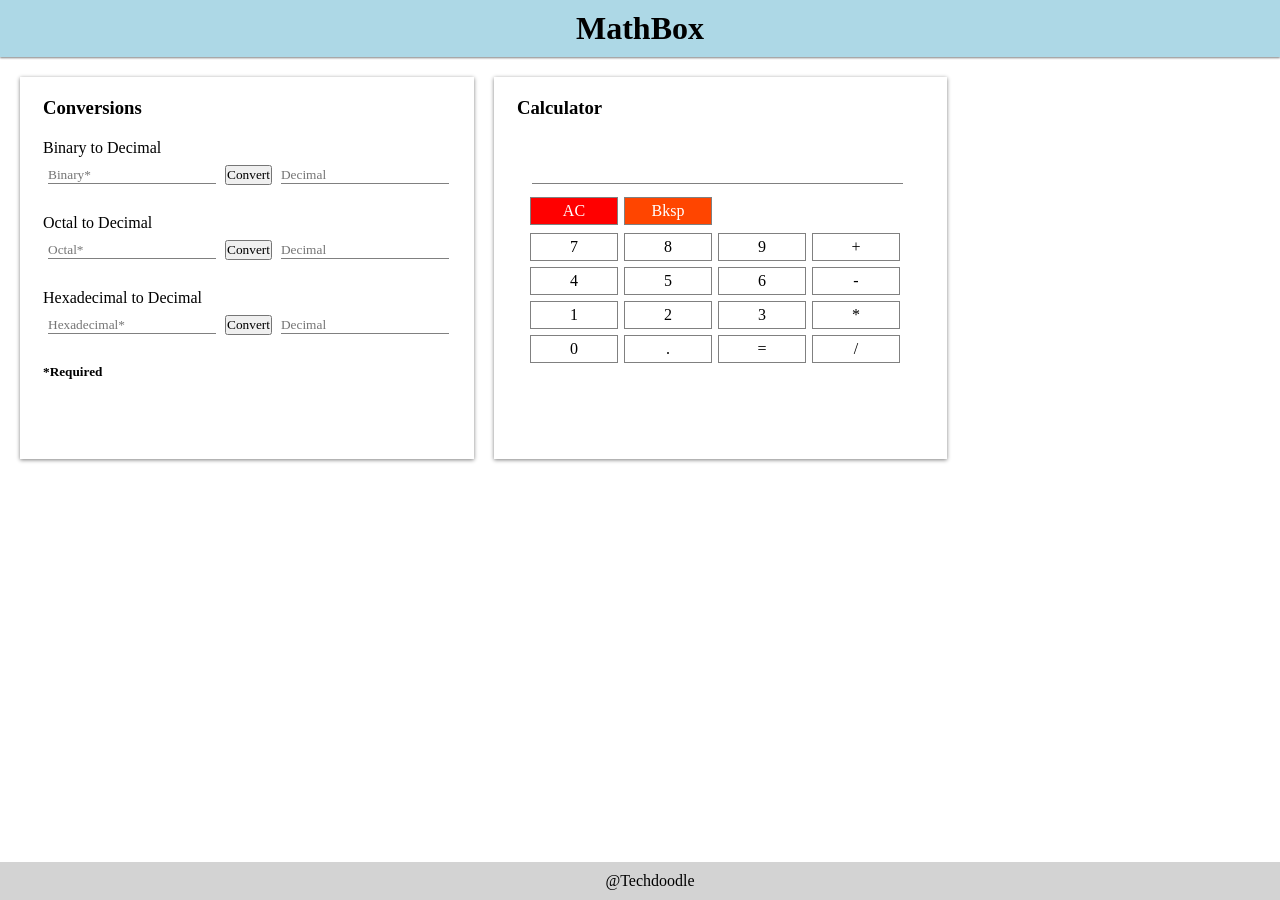
==== index.html @ 4e760d3f "//JavaScript Attemo 3.0.1.5" ====
<!DOCTYPE html>
<html lang="en">
<head>
    <meta charset="UTF-8">
    <meta name="viewport" content="width=device-width, initial-scale=1.0">
    <link rel="stylesheet" href="css/index.css">
    <link rel="shortcut icon" href="favicon.ico" type="image/x-icon">
    <meta http-equiv="X-UA-Compatible" content="ie=edge">
    <title>MathBox</title>
</head>
<body>
    <header>
        <h1>MathBox</h1>
    </header>
    <div id="container_main">
        <div id="conversions">
            <h3>Conversions</h3>
            <div class="convert">
                <p>Binary to Decimal</p>
                <input type="number" id="binary" placeholder="Binary*" >
                <button type="button" onclick="bin2dec()" class="butt">Convert</button>
                <input type="number" id="decimal" placeholder="Decimal" disabled>
            </div>
            <div class="convert">
                <p>Octal to Decimal</p>
                <input type="number" id="octal" placeholder="Octal*" >
                <button type="button" onclick="oct2dec()" class="butt">Convert</button>
                <input type="number" id="decima" placeholder="Decimal" disabled>
            </div>
            <div class="convert">
                <p>Hexadecimal to Decimal</p>
                <input id="hexadec" placeholder="Hexadecimal*" >
                <button type="button" onclick="hex2dec()" class="butt">Convert</button>
                <input type="number" id="decim" placeholder="Decimal" disabled>
            </div>
            <h5>*Required</h5>
        </div>
        <div id="calculator">
            <h3>Calculator</h3>
            <div id="calcApp">
                <input type="text" id="calcscreen" value="" disabled >
                <ul id="keys">
                    <li id="AC" onclick="Key_ac()">AC</li>
                    <li id="bksp" onclick="Key_bk()">Bksp</li> <br><br>
                    <li value="7" id="7" onclick="Key_7()" >7</li>
                    <li value="8" id="8" onclick="Key_8()" >8</li>
                    <li value="9" id="9" onclick="Key_9()" >9</li>
                    <li value="+" id="+" onclick="Key_plus()" >+</li>
                    <li value="4" id="4" onclick="Key_4()" >4</li>
                    <li value="5" id="5" onclick="Key_5()" >5</li>
                    <li value="6" id="6" onclick="Key_6()" >6</li>
                    <li value="-" id="-" onclick="Key_minus()" >-</li>
                    <li value="1" id="1" onclick="Key_1()" >1</li>
                    <li value="2" id="2" onclick="Key_2()" >2</li>
                    <li value="3" id="3" onclick="Key_3()" >3</li>
                    <li value="*" id="*" onclick="Key_mul()" >*</li>
                    <li value="0" id="0" onclick="Key_0()" >0</li>
                    <li value="." id="." onclick="Key_decimal()" >.</li>
                    <li onclick="Calculator()" >=</li>
                    <li value="/" id="/" onclick="Key_div()" >/</li>
                </ul>
            </div>
        </div>
    </div>
    <footer>
        <p>@Techdoodle</p>
    </footer>
    <script src="js/index.js"></script>
</body>
</html>
---- css/index.css ----
*{
    font-family: 'Segoe UI';
    padding: 0px;
    margin: 0px;
}

header{
    background: lightblue;
    padding: 10px;
    box-shadow: 0px 1px 2px 0px gray;
    text-align: center;
}

#container_main{
    margin: 10px;
    display: flex;
}

#conversions, #calculator{
    box-shadow: 0px 1px 4px 0px gray;
    padding: 20px;
    margin: 10px;
    border-left: 3px solid white;
}

#conversions:focus-within{
    border-left: 3px solid red;
}

#calculator:hover{
    border-left: 3px solid blue;
}

.convert{
    margin: 20px 0px;
}

input{
    border: none;
    border-bottom: 1px solid gray;
    background: none;
    margin: 10px 5px;
    outline: none;
}

#calcApp{
    padding: 10px;
    height: 300px;
}

#keys{
    list-style: none;
    text-align: center;
}

#calcscreen{
    width: 90%;
    padding: 5px 10px;
    font-size: 30px;
    background: none;
}

#keys li{
    border: 1px solid gray;
    width: 20%;
    margin: 3px;
    padding: 4px;
    float: left;
}

#keys li:active{
    border: 1px solid lightgray;
}

#bksp{
    background: orangered;
    color: white;
}

#AC{
    background: red;
    color: white;
}

footer{
    position: fixed;
    left: 0;
    bottom: 0;
    padding: 10px;
    width: 100%;
    background: lightgray;
    text-align: center;
}

@media (min-width:320px) and (max-width:480px){
    header{
        width: 100%;
    }

    #container_main{
        display: block;
    }

    #keys li{
        border: 1px solid gray;
        padding: 4px;
        float: left;
        width: 18%;
        margin: 5px 2px;
    }

    #calcscreen{
        font-size: 20px;
    }

    footer{
        position: relative;
    }
}
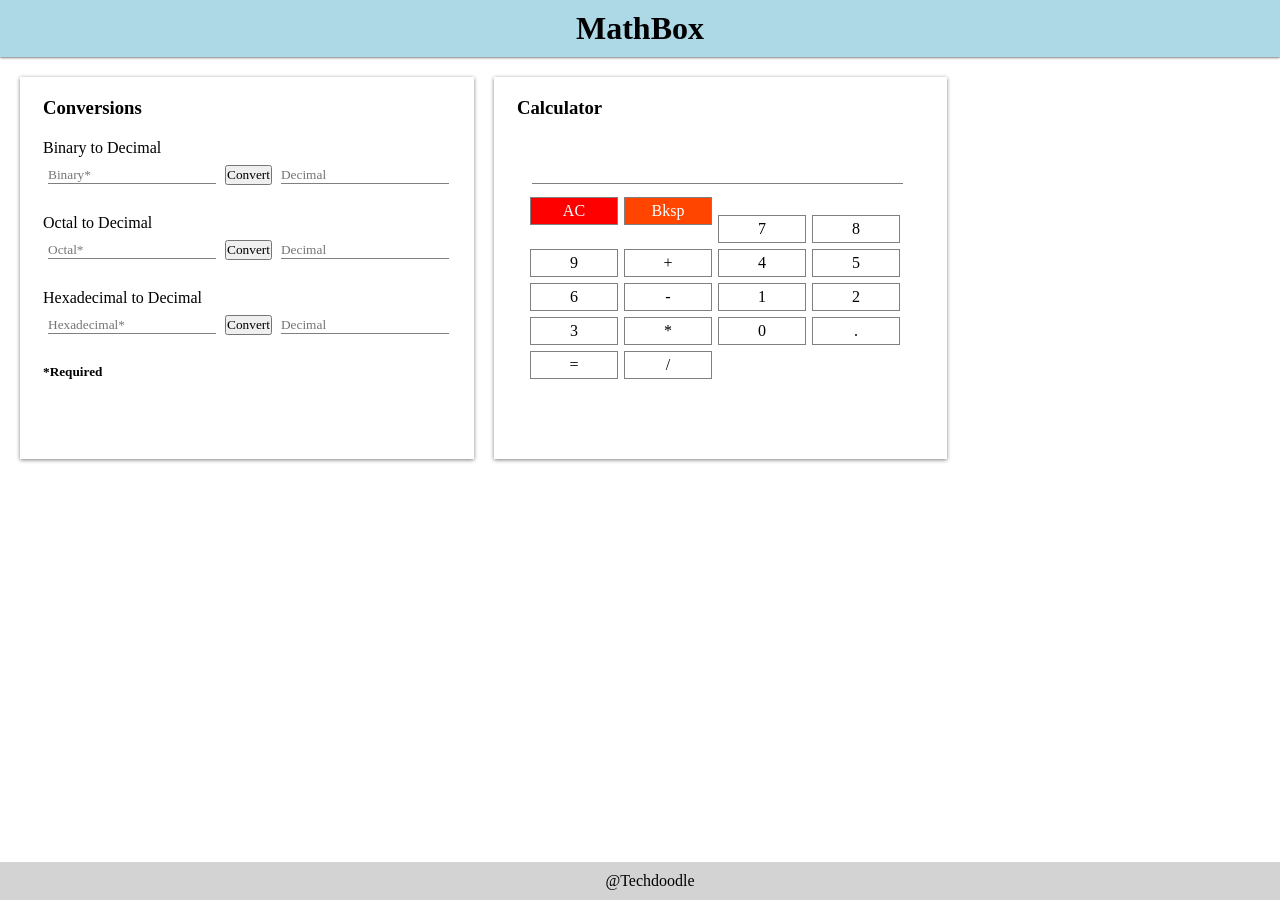
==== commit 51eb6f7a: "//JavaScript Attempt 3.0.1.6" ====
--- a/index.html
+++ b/index.html
@@ -41,7 +41,7 @@
                 <input type="text" id="calcscreen" value="" disabled >
                 <ul id="keys">
                     <li id="AC" onclick="Key_ac()">AC</li>
-                    <li id="bksp" onclick="Key_bk()">Bksp</li> <br><br>
+                    <li id="bksp" onclick="Key_bk()">Bksp</li> <br>
                     <li value="7" id="7" onclick="Key_7()" >7</li>
                     <li value="8" id="8" onclick="Key_8()" >8</li>
                     <li value="9" id="9" onclick="Key_9()" >9</li>
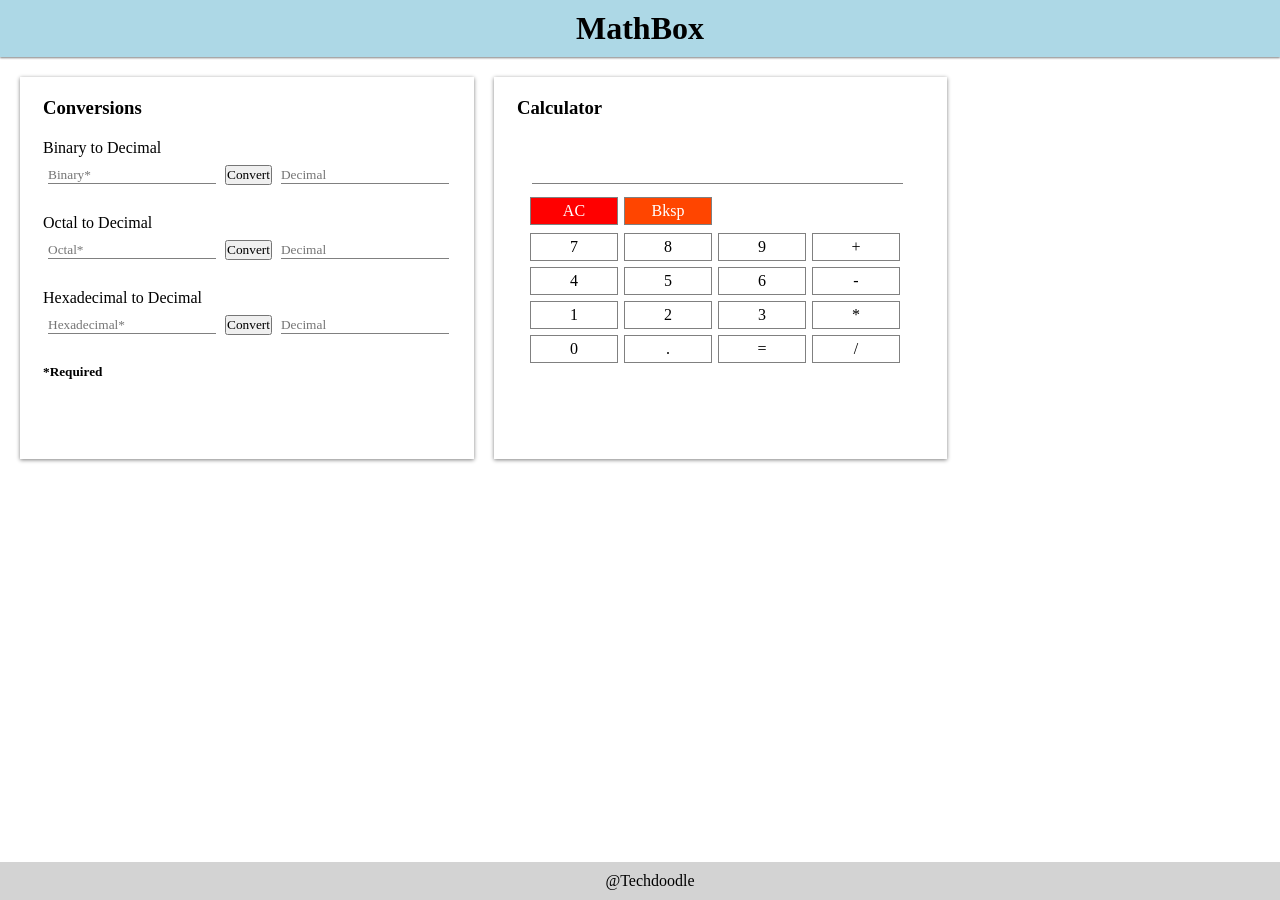
==== commit 75100c2a: "//JavaScript Attemp 3.0.1.7" ====
--- a/index.html
+++ b/index.html
@@ -41,7 +41,7 @@
                 <input type="text" id="calcscreen" value="" disabled >
                 <ul id="keys">
                     <li id="AC" onclick="Key_ac()">AC</li>
-                    <li id="bksp" onclick="Key_bk()">Bksp</li> <br>
+                    <li id="bksp" onclick="Key_bk()">Bksp</li> <br><br>
                     <li value="7" id="7" onclick="Key_7()" >7</li>
                     <li value="8" id="8" onclick="Key_8()" >8</li>
                     <li value="9" id="9" onclick="Key_9()" >9</li>
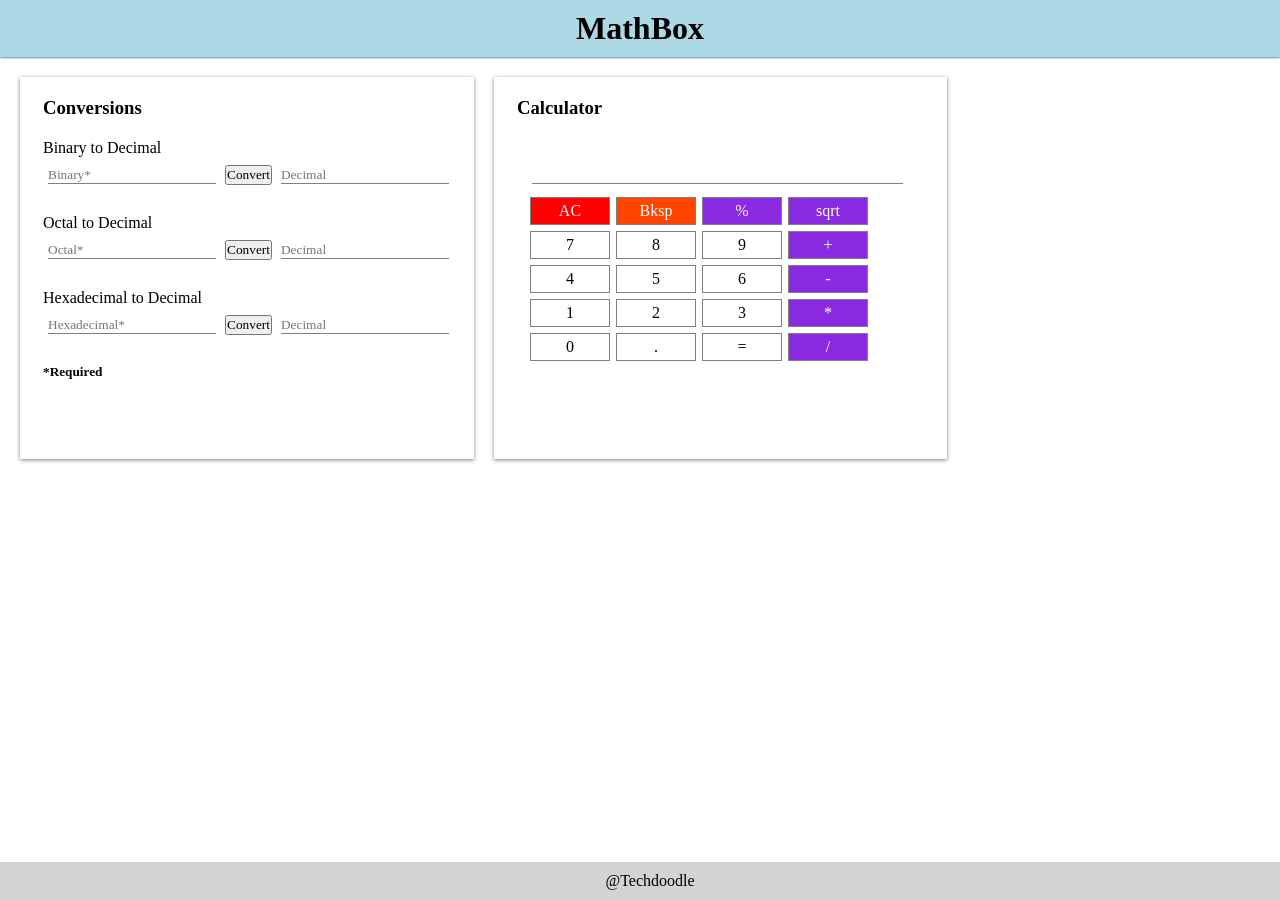
==== commit b10060bf: "//JavaScript Attemp 3.0.2.0" ====
--- a/index.html
+++ b/index.html
@@ -41,23 +41,25 @@
                 <input type="text" id="calcscreen" value="" disabled >
                 <ul id="keys">
                     <li id="AC" onclick="Key_ac()">AC</li>
-                    <li id="bksp" onclick="Key_bk()">Bksp</li> <br><br>
-                    <li value="7" id="7" onclick="Key_7()" >7</li>
-                    <li value="8" id="8" onclick="Key_8()" >8</li>
-                    <li value="9" id="9" onclick="Key_9()" >9</li>
-                    <li value="+" id="+" onclick="Key_plus()" >+</li>
-                    <li value="4" id="4" onclick="Key_4()" >4</li>
-                    <li value="5" id="5" onclick="Key_5()" >5</li>
-                    <li value="6" id="6" onclick="Key_6()" >6</li>
-                    <li value="-" id="-" onclick="Key_minus()" >-</li>
-                    <li value="1" id="1" onclick="Key_1()" >1</li>
-                    <li value="2" id="2" onclick="Key_2()" >2</li>
-                    <li value="3" id="3" onclick="Key_3()" >3</li>
-                    <li value="*" id="*" onclick="Key_mul()" >*</li>
-                    <li value="0" id="0" onclick="Key_0()" >0</li>
-                    <li value="." id="." onclick="Key_decimal()" >.</li>
+                    <li id="bksp" onclick="Key_bk()">Bksp</li>
+                    <li id="modulus" onclick="Key_modulus()">%</li>
+                    <li id="sqrt" onclick="Key_sqrt()">sqrt</li>
+                    <li onclick="Key_7()" >7</li>
+                    <li onclick="Key_8()" >8</li>
+                    <li onclick="Key_9()" >9</li>
+                    <li id="plus" onclick="Key_plus()" >+</li>
+                    <li onclick="Key_4()" >4</li>
+                    <li onclick="Key_5()" >5</li>
+                    <li onclick="Key_6()" >6</li>
+                    <li id="minus" onclick="Key_minus()" >-</li>
+                    <li onclick="Key_1()" >1</li>
+                    <li onclick="Key_2()" >2</li>
+                    <li onclick="Key_3()" >3</li>
+                    <li id="multi" onclick="Key_mul()" >*</li>
+                    <li onclick="Key_0()" >0</li>
+                    <li onclick="Key_decimal()" >.</li>
                     <li onclick="Calculator()" >=</li>
-                    <li value="/" id="/" onclick="Key_div()" >/</li>
+                    <li id="div" onclick="Key_div()" >/</li>
                 </ul>
             </div>
         </div>
--- a/css/index.css
+++ b/css/index.css
@@ -64,12 +64,17 @@
     border: 1px solid gray;
     width: 20%;
     margin: 3px;
-    padding: 4px;
+    padding: 4px 0px;
     float: left;
 }
 
 #keys li:active{
     border: 1px solid lightgray;
+}
+
+#plus, #minus, #div, #multi, #modulus, #sqrt{
+    background: blueviolet;
+    color: white;
 }
 
 #bksp{
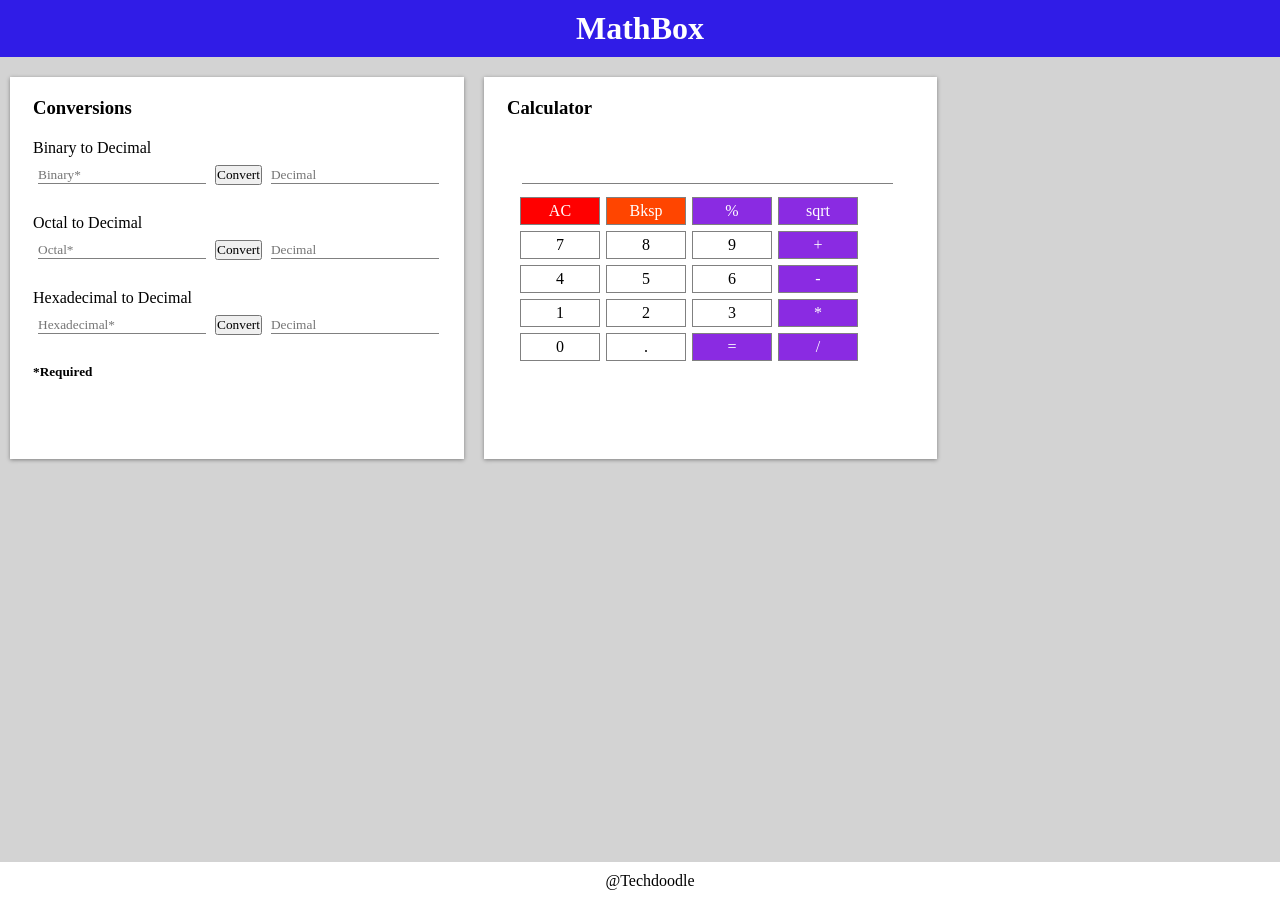
==== commit e7bf96ee: "//JavaScript Attempt 3.0.3.0" ====
--- a/index.html
+++ b/index.html
@@ -42,24 +42,24 @@
                 <ul id="keys">
                     <li id="AC" onclick="Key_ac()">AC</li>
                     <li id="bksp" onclick="Key_bk()">Bksp</li>
-                    <li id="modulus" onclick="Key_modulus()">%</li>
-                    <li id="sqrt" onclick="Key_sqrt()">sqrt</li>
+                    <li class="operations" onclick="Key_modulus()">%</li>
+                    <li class="operations" onclick="Key_sqrt()">sqrt</li>
                     <li onclick="Key_7()" >7</li>
                     <li onclick="Key_8()" >8</li>
                     <li onclick="Key_9()" >9</li>
-                    <li id="plus" onclick="Key_plus()" >+</li>
+                    <li class="operations" onclick="Key_plus()" >+</li>
                     <li onclick="Key_4()" >4</li>
                     <li onclick="Key_5()" >5</li>
                     <li onclick="Key_6()" >6</li>
-                    <li id="minus" onclick="Key_minus()" >-</li>
+                    <li class="operations" onclick="Key_minus()" >-</li>
                     <li onclick="Key_1()" >1</li>
                     <li onclick="Key_2()" >2</li>
                     <li onclick="Key_3()" >3</li>
-                    <li id="multi" onclick="Key_mul()" >*</li>
+                    <li class="operations" onclick="Key_mul()" >*</li>
                     <li onclick="Key_0()" >0</li>
                     <li onclick="Key_decimal()" >.</li>
-                    <li onclick="Calculator()" >=</li>
-                    <li id="div" onclick="Key_div()" >/</li>
+                    <li class="operations" onclick="Calculator()" >=</li>
+                    <li class="operations" onclick="Key_div()" >/</li>
                 </ul>
             </div>
         </div>
--- a/css/index.css
+++ b/css/index.css
@@ -4,15 +4,19 @@
     margin: 0px;
 }
 
+body{
+    background: lightgray;
+}
+
 header{
-    background: lightblue;
+    background: rgb(48, 28, 231);
     padding: 10px;
-    box-shadow: 0px 1px 2px 0px gray;
+    color: white;
     text-align: center;
 }
 
 #container_main{
-    margin: 10px;
+    margin: 10px auto;
     display: flex;
 }
 
@@ -20,6 +24,7 @@
     box-shadow: 0px 1px 4px 0px gray;
     padding: 20px;
     margin: 10px;
+    background: white;
     border-left: 3px solid white;
 }
 
@@ -72,7 +77,7 @@
     border: 1px solid lightgray;
 }
 
-#plus, #minus, #div, #multi, #modulus, #sqrt{
+.operations{
     background: blueviolet;
     color: white;
 }
@@ -93,7 +98,7 @@
     bottom: 0;
     padding: 10px;
     width: 100%;
-    background: lightgray;
+    background: white;
     text-align: center;
 }
 
@@ -104,6 +109,8 @@
 
     #container_main{
         display: block;
+        width: 90%;
+        margin: 0px auto;
     }
 
     #keys li{
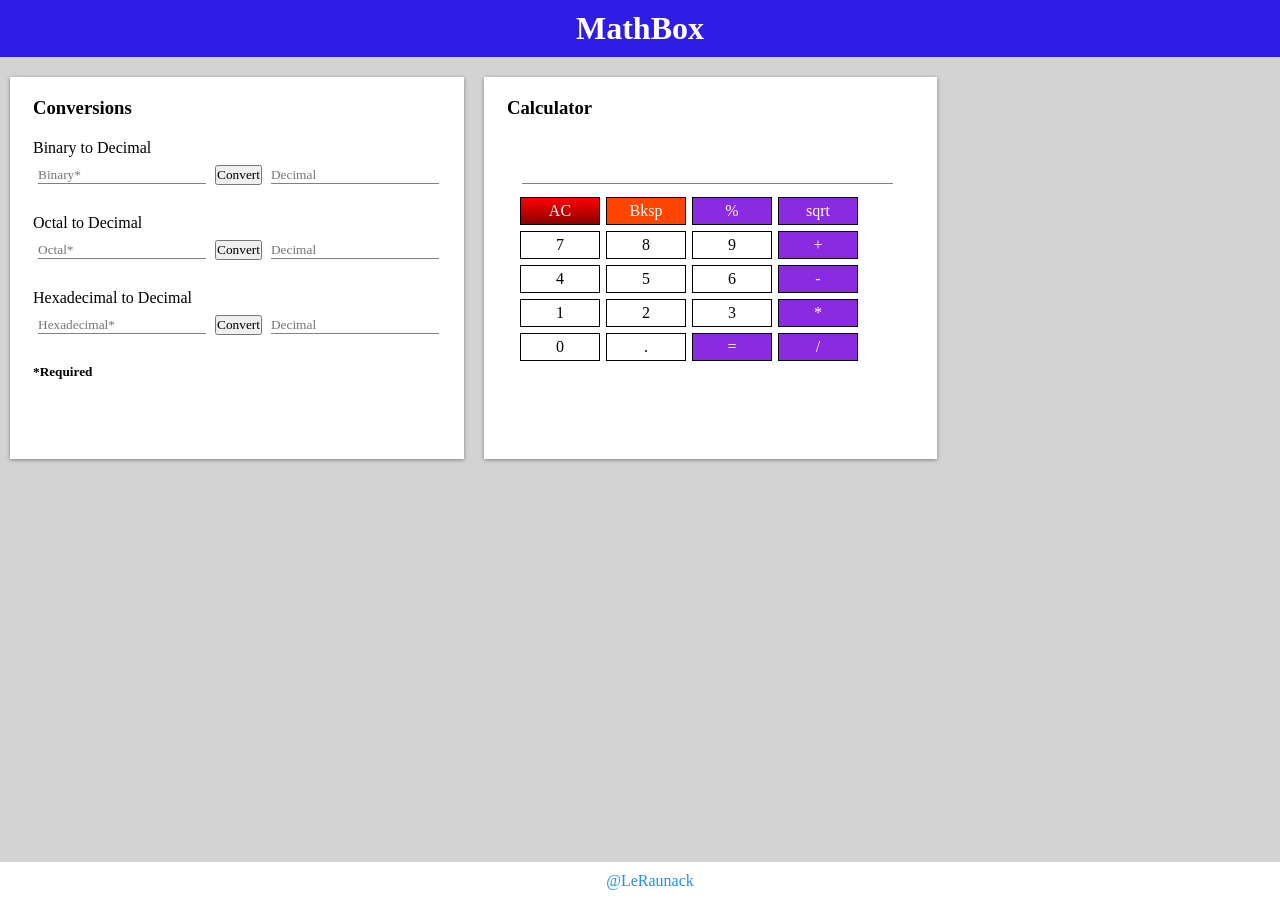
==== commit e852a552: "//JavaScript Attempt 3.1.0.0" ====
--- a/index.html
+++ b/index.html
@@ -38,7 +38,7 @@
         <div id="calculator">
             <h3>Calculator</h3>
             <div id="calcApp">
-                <input type="text" id="calcscreen" value="" disabled >
+                <input type="text" id="calcscreen" value="" >
                 <ul id="keys">
                     <li id="AC" onclick="Key_ac()">AC</li>
                     <li id="bksp" onclick="Key_bk()">Bksp</li>
@@ -65,7 +65,7 @@
         </div>
     </div>
     <footer>
-        <p>@Techdoodle</p>
+        <a href="https://www.twitter.com/LeRaunack" target="_blank" >@LeRaunack</a>
     </footer>
     <script src="js/index.js"></script>
 </body>
--- a/css/index.css
+++ b/css/index.css
@@ -2,6 +2,11 @@
     font-family: 'Segoe UI';
     padding: 0px;
     margin: 0px;
+}
+
+a{
+    text-decoration: none;
+    color: dodgerblue;
 }
 
 body{
@@ -66,15 +71,11 @@
 }
 
 #keys li{
-    border: 1px solid gray;
+    border: 1px solid black;
     width: 20%;
     margin: 3px;
     padding: 4px 0px;
     float: left;
-}
-
-#keys li:active{
-    border: 1px solid lightgray;
 }
 
 .operations{
@@ -83,13 +84,17 @@
 }
 
 #bksp{
-    background: orangered;
+    background:  orangered;
     color: white;
 }
 
 #AC{
-    background: red;
+    background: linear-gradient(180deg, red, darkred);
     color: white;
+}
+
+#AC:active{
+    background: linear-gradient(0deg, red, darkred);
 }
 
 footer{
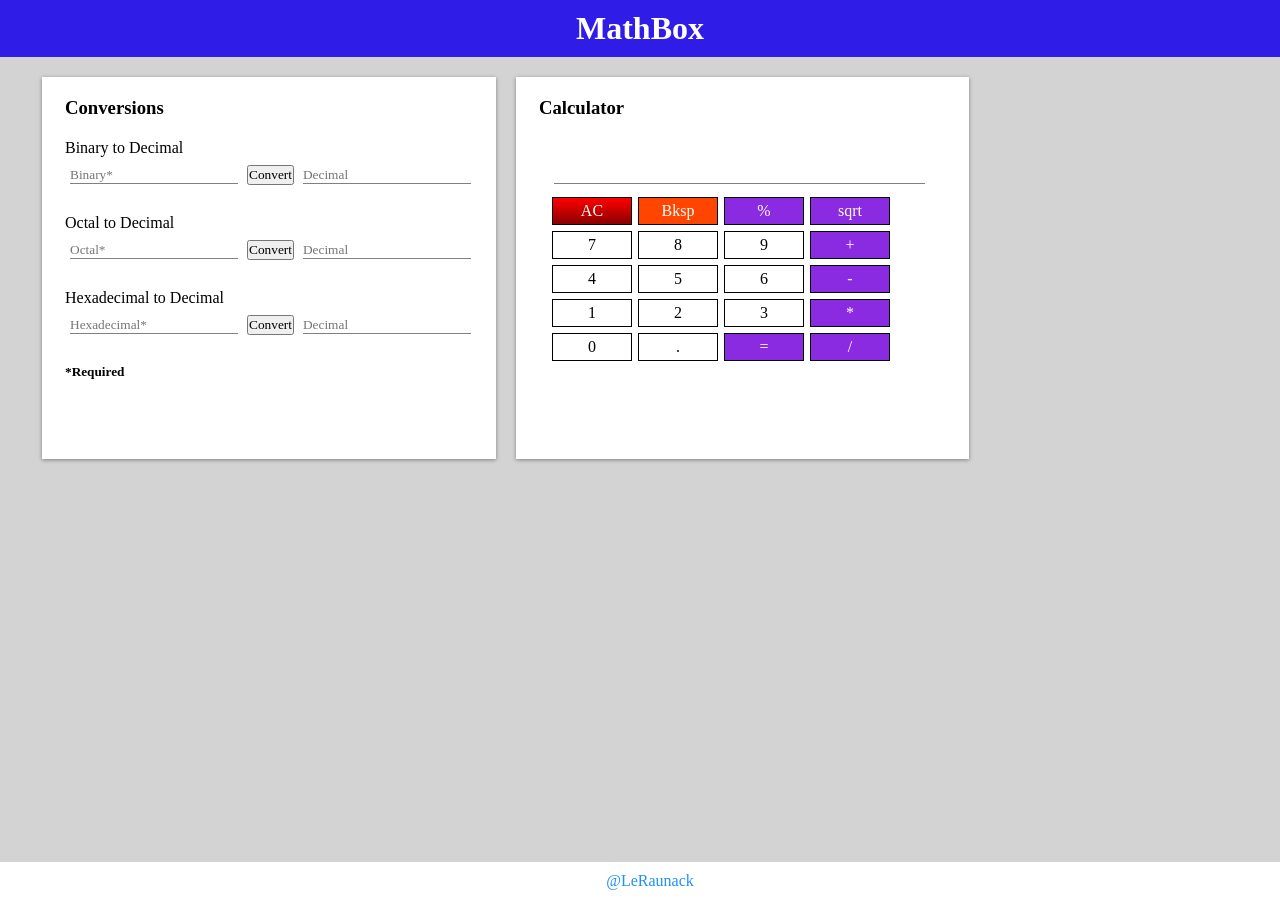
==== commit d4dca8bd: "//JavaScript Attempt 3.2.0.0" ====
--- a/index.html
+++ b/index.html
@@ -63,6 +63,9 @@
                 </ul>
             </div>
         </div>
+        <!--<div id="stuff">
+            
+        </div>-->
     </div>
     <footer>
         <a href="https://www.twitter.com/LeRaunack" target="_blank" >@LeRaunack</a>
--- a/css/index.css
+++ b/css/index.css
@@ -21,11 +21,12 @@
 }
 
 #container_main{
+    width: 95%;
     margin: 10px auto;
     display: flex;
 }
 
-#conversions, #calculator{
+#conversions, #calculator, #stuff{
     box-shadow: 0px 1px 4px 0px gray;
     padding: 20px;
     margin: 10px;
@@ -39,6 +40,10 @@
 
 #calculator:hover{
     border-left: 3px solid blue;
+}
+
+#stuff:hover{
+    border-left: 3px solid green;
 }
 
 .convert{
@@ -76,6 +81,10 @@
     margin: 3px;
     padding: 4px 0px;
     float: left;
+}
+
+#keys li:active{
+    border: 1px solid gray;
 }
 
 .operations{
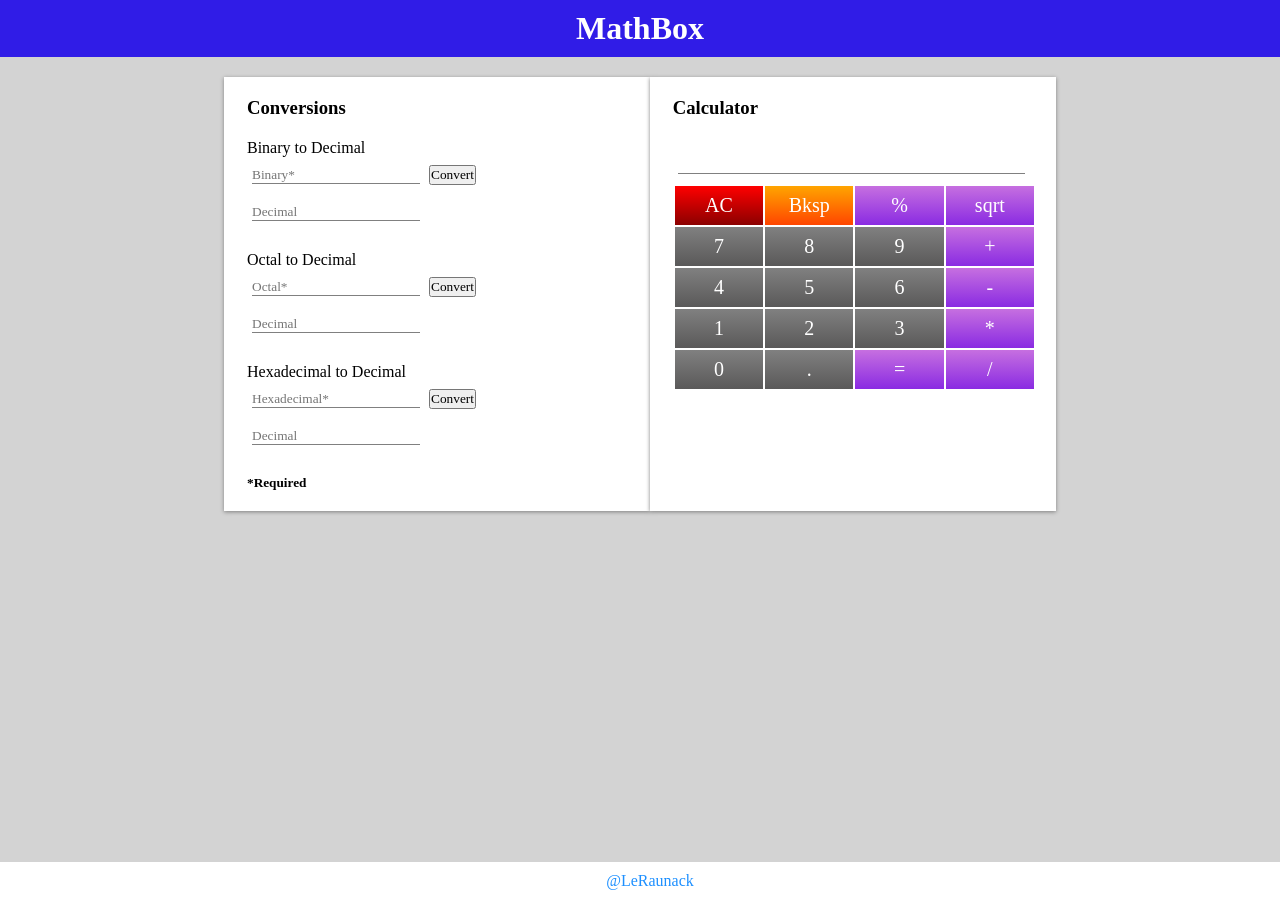
==== commit 3a5bcc98: "//JavaScript 3.5.0.0" ====
--- a/index.html
+++ b/index.html
@@ -13,57 +13,65 @@
         <h1>MathBox</h1>
     </header>
     <div id="container_main">
-        <div id="conversions">
+        <div class="container">
             <h3>Conversions</h3>
             <div class="convert">
                 <p>Binary to Decimal</p>
                 <input type="number" id="binary" placeholder="Binary*" >
-                <button type="button" onclick="bin2dec()" class="butt">Convert</button>
-                <input type="number" id="decimal" placeholder="Decimal" disabled>
+                <button type="button" onclick="bin2dec()" >Convert</button>
+                <input type="number" class="output  " placeholder="Decimal" disabled>
             </div>
             <div class="convert">
                 <p>Octal to Decimal</p>
                 <input type="number" id="octal" placeholder="Octal*" >
-                <button type="button" onclick="oct2dec()" class="butt">Convert</button>
-                <input type="number" id="decima" placeholder="Decimal" disabled>
+                <button type="button" onclick="oct2dec()" >Convert</button>
+                <input type="number" class="output" placeholder="Decimal" disabled>
             </div>
             <div class="convert">
                 <p>Hexadecimal to Decimal</p>
                 <input id="hexadec" placeholder="Hexadecimal*" >
-                <button type="button" onclick="hex2dec()" class="butt">Convert</button>
-                <input type="number" id="decim" placeholder="Decimal" disabled>
+                <button type="button" onclick="hex2dec()" >Convert</button>
+                <input type="number" class="output" placeholder="Decimal" disabled>
             </div>
             <h5>*Required</h5>
         </div>
-        <div id="calculator">
+        <div class="container">
             <h3>Calculator</h3>
-            <div id="calcApp">
-                <input type="text" id="calcscreen" value="" >
-                <ul id="keys">
-                    <li id="AC" onclick="Key_ac()">AC</li>
-                    <li id="bksp" onclick="Key_bk()">Bksp</li>
-                    <li class="operations" onclick="Key_modulus()">%</li>
-                    <li class="operations" onclick="Key_sqrt()">sqrt</li>
-                    <li onclick="Key_7()" >7</li>
-                    <li onclick="Key_8()" >8</li>
-                    <li onclick="Key_9()" >9</li>
-                    <li class="operations" onclick="Key_plus()" >+</li>
-                    <li onclick="Key_4()" >4</li>
-                    <li onclick="Key_5()" >5</li>
-                    <li onclick="Key_6()" >6</li>
-                    <li class="operations" onclick="Key_minus()" >-</li>
-                    <li onclick="Key_1()" >1</li>
-                    <li onclick="Key_2()" >2</li>
-                    <li onclick="Key_3()" >3</li>
-                    <li class="operations" onclick="Key_mul()" >*</li>
-                    <li onclick="Key_0()" >0</li>
-                    <li onclick="Key_decimal()" >.</li>
-                    <li class="operations" onclick="Calculator()" >=</li>
-                    <li class="operations" onclick="Key_div()" >/</li>
-                </ul>
-            </div>
+            <table id="cacl">
+                <input type="text" id="calcscreen">
+                <tr>
+                    <td onclick="Key_ac()" id="AC"><button>AC</button></td>
+                    <td onclick="Key_bk()" id="bksp"><button>Bksp</button></td>
+                    <td onclick="Key_modulus()" class="operations"><button>%</button></td>
+                    <td onclick="Key_sqrt()" class="operations"><button>sqrt</button></td>
+                </tr>
+                <tr>
+                    <td onclick="Key_7()" class="operand"><button>7</button></td>
+                    <td onclick="Key_8()" class="operand"><button>8</button></td>
+                    <td onclick="Key_9()" class="operand"><button>9</button></td>
+                    <td onclick="Key_plus()" class="operations"><button>+</button></td>
+                </tr>
+                <tr>
+                    <td onclick="Key_4()" class="operand"><button>4</button></td>
+                    <td onclick="Key_5()" class="operand"><button>5</button></td>
+                    <td onclick="Key_6()" class="operand"><button>6</button></td>
+                    <td onclick="Key_minus()" class="operations"><button>-</button></td>
+                </tr>
+                <tr>
+                    <td onclick="Key_1()" class="operand"><button>1</button></td>
+                    <td onclick="Key_2()" class="operand"><button>2</button></td>
+                    <td onclick="Key_3()" class="operand"><button>3</button></td>
+                    <td onclick="Key_mul()" class="operations"><button>*</button></td>
+                </tr>
+                <tr>
+                    <td onclick="Key_0()" class="operand"><button>0</button></td>
+                    <td onclick="Key_decimal()" class="operand"><button>.</button></td>
+                    <td onclick="Calculator()" class="operations"><button>=</button></td>
+                    <td onclick="Key_div()" class="operations"><button>/</button></td>
+                </tr>
+            </table>
         </div>
-        <!--<div id="stuff">
+        <!--<div class="container">
             
         </div>-->
     </div>
--- a/css/index.css
+++ b/css/index.css
@@ -21,29 +21,21 @@
 }
 
 #container_main{
-    width: 95%;
+    width: 65%;
     margin: 10px auto;
     display: flex;
 }
 
-#conversions, #calculator, #stuff{
+.container{
     box-shadow: 0px 1px 4px 0px gray;
     padding: 20px;
-    margin: 10px;
+    margin: 10px auto;
     background: white;
     border-left: 3px solid white;
 }
 
-#conversions:focus-within{
-    border-left: 3px solid red;
-}
-
-#calculator:hover{
+.container:focus-within{
     border-left: 3px solid blue;
-}
-
-#stuff:hover{
-    border-left: 3px solid green;
 }
 
 .convert{
@@ -58,14 +50,40 @@
     outline: none;
 }
 
-#calcApp{
-    padding: 10px;
-    height: 300px;
+#cacl{
+    text-align: center;
+    width: 100%;
 }
 
-#keys{
-    list-style: none;
-    text-align: center;
+#cacl tr td{
+    width: 25%;
+}
+
+#cacl tr td button{
+    padding: 8px;
+    border: none;
+    background: none;
+    outline: none;
+    color: white;
+    font-size: 20px;
+}
+
+.operations{
+    background: linear-gradient(180deg, rgb(198, 111, 224), blueviolet);
+    color: white;
+}
+
+.operations:active{
+    background: linear-gradient(0deg, rgb(198, 111, 224), blueviolet);
+    color: white;
+}
+
+.operand{
+    background: linear-gradient(180deg, gray, rgb(90, 89, 89));
+}
+
+.operand:active{
+    background: linear-gradient(0deg, gray, rgb(90, 89, 89));
 }
 
 #calcscreen{
@@ -73,33 +91,19 @@
     padding: 5px 10px;
     font-size: 30px;
     background: none;
-}
-
-#keys li{
-    border: 1px solid black;
-    width: 20%;
-    margin: 3px;
-    padding: 4px 0px;
-    float: left;
-}
-
-#keys li:active{
-    border: 1px solid gray;
-}
-
-.operations{
-    background: blueviolet;
-    color: white;
+    text-align: right;
 }
 
 #bksp{
-    background:  orangered;
-    color: white;
+    background: linear-gradient(180deg, orange, orangered);
+}
+
+#bksp:active{
+    background: linear-gradient(0deg, orange, orangered);
 }
 
 #AC{
     background: linear-gradient(180deg, red, darkred);
-    color: white;
 }
 
 #AC:active{
@@ -126,15 +130,7 @@
         width: 90%;
         margin: 0px auto;
     }
-
-    #keys li{
-        border: 1px solid gray;
-        padding: 4px;
-        float: left;
-        width: 18%;
-        margin: 5px 2px;
-    }
-
+    
     #calcscreen{
         font-size: 20px;
     }
